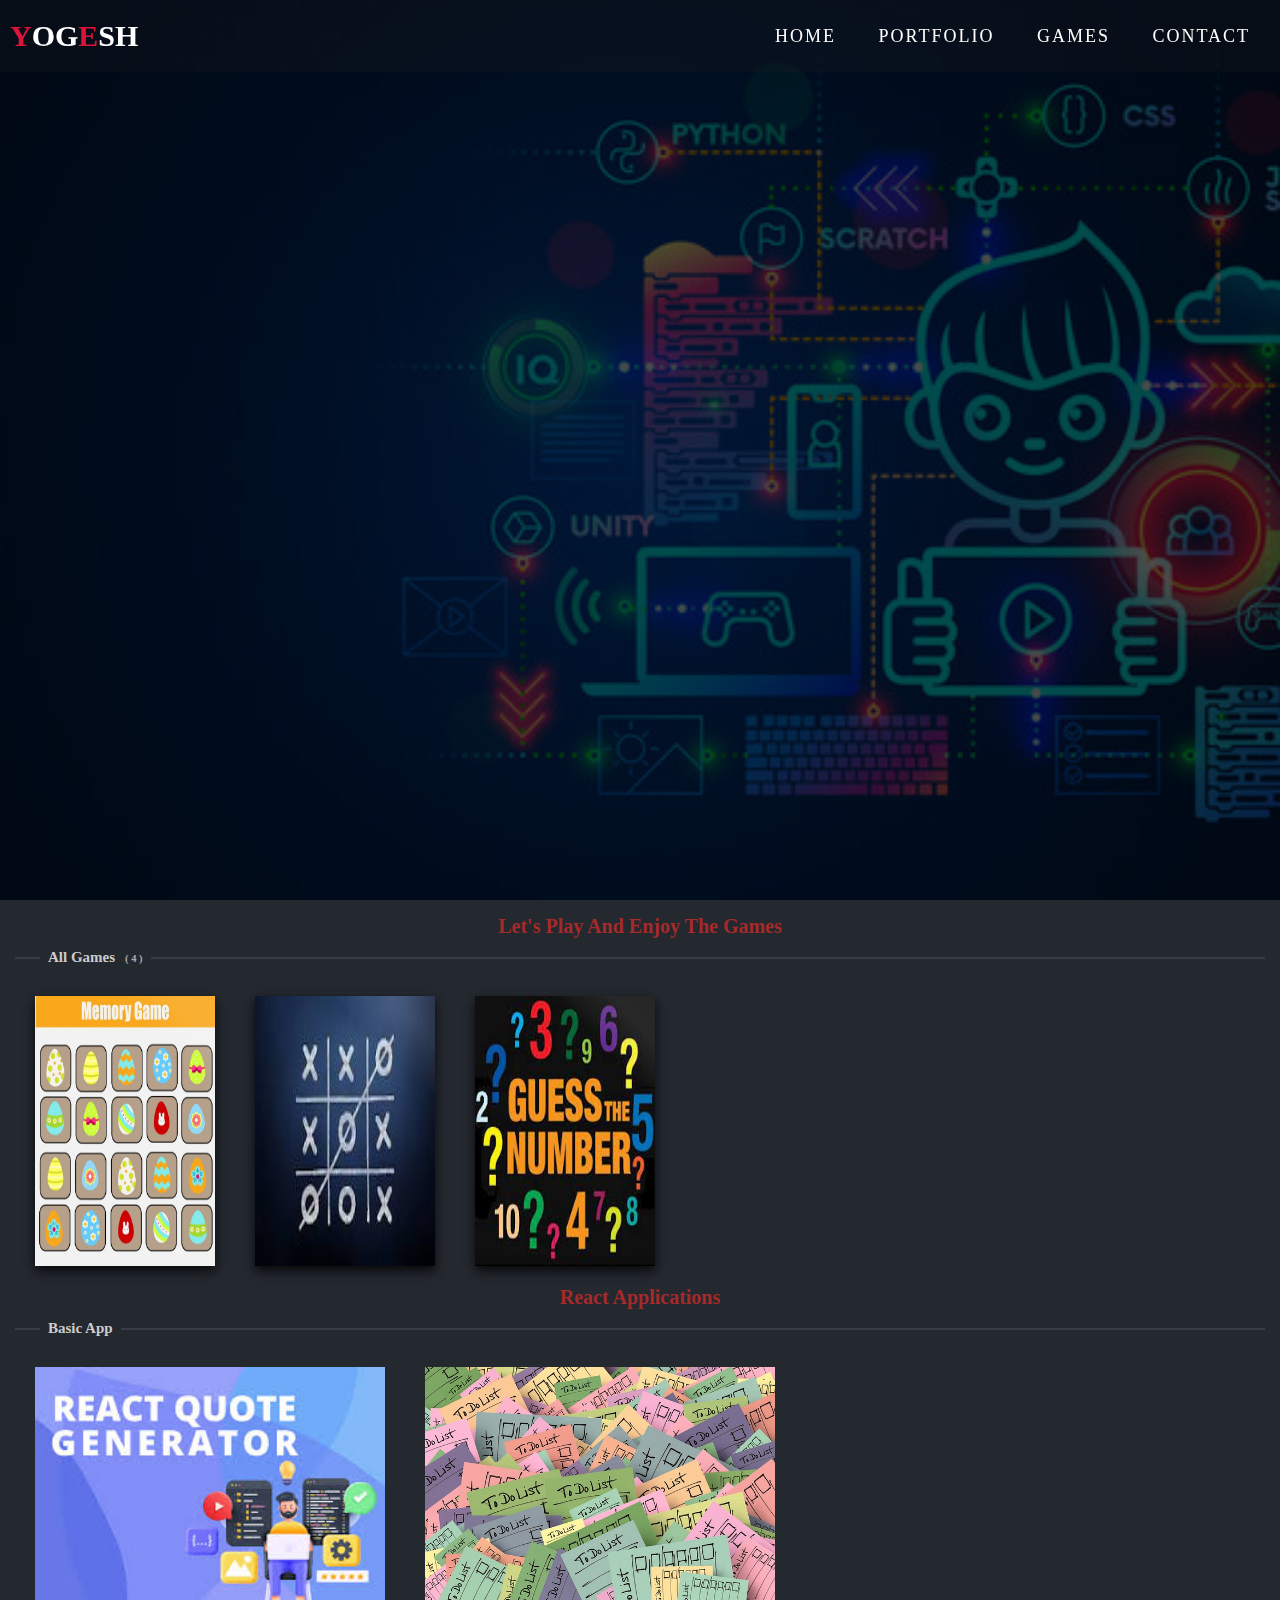
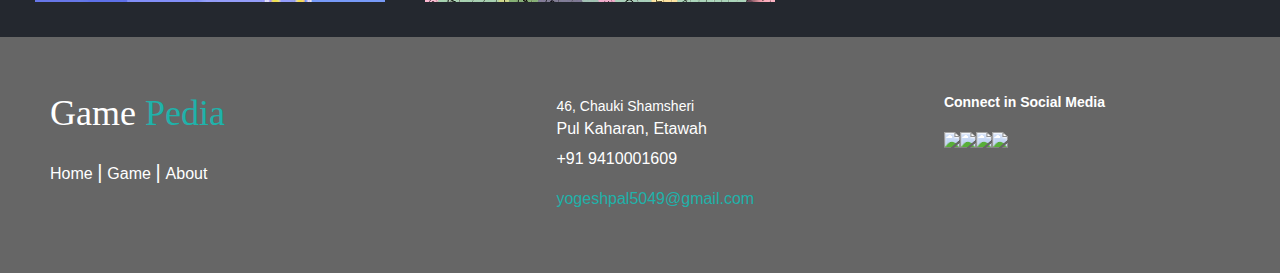
==== index.html @ 5ef8080b "Game Pedia" ====
<!DOCTYPE html>
<html lang="en">
<head>
    <link rel="icon" href="./image/logo.png">
    <meta charset="UTF-8">
    <meta http-equiv="X-UA-Compatible" content="IE=edge">
    <meta name="viewport" content="width=device-width, initial-scale=1.0">
    <title>Game-Pedia 😁😁</title>
    <link rel="stylesheet" href="https://use.fontawesome.com/releases/v5.8.1/css/all.css" integrity="sha384-50oBUHEmvpQ+1lW4y57PTFmhCaXp0ML5d60M1M7uH2+nqUivzIebhndOJK28anvf" crossorigin="anonymous">

    <link rel="stylesheet" href="style.css">
</head>
<body onload="myFunction()">
    <div id="splash">
        <h1>Hello Friends</h1>
        <h1>Welcome To Game-Pedia</h1>
        <h1>😁😁</h1>
        <svg viewBox="0 0 866 866" xmlns="http://www.w3.org/2000/svg">
            <svg xmlns="http://www.w3.org/2000/svg" viewBox="0 0 164.83 151.5">
                <path class="path-0" d="M117.24,69.24A8,8,0,0,0,115.67,67c-4.88-4-9.8-7.89-14.86-11.62A4.93,4.93,0,0,0,96.93,55c-5.76,1.89-11.4,4.17-17.18,6a4.36,4.36,0,0,0-3.42,4.12c-1,6.89-2.1,13.76-3,20.66a4,4,0,0,0,1,3.07c5.12,4.36,10.39,8.61,15.68,12.76a3.62,3.62,0,0,0,2.92.75c6.29-2.66,12.52-5.47,18.71-8.36a3.49,3.49,0,0,0,1.68-2.19c1.34-7.25,2.54-14.55,3.9-22.58Z" fill="#64d1ff" />
                <path class="path-1" d="M97.55,38.68A43.76,43.76,0,0,1,98,33.44c.41-2.36-.5-3.57-2.57-4.64C91.1,26.59,87,24,82.66,21.82a6.18,6.18,0,0,0-4-.71C73.45,22.55,68.32,24.25,63.22,26c-3.63,1.21-6.08,3.35-5.76,7.69a26.67,26.67,0,0,1-.6,4.92c-1.08,8.06-1.08,8.08,5.86,11.92,3.95,2.19,7.82,5.75,11.94,6.08s8.76-2.41,13.12-3.93c9.33-3.29,9.33-3.3,9.78-14Z" fill="#64d1ff" />
                <path class="path-2" d="M66.11,126.56c5.91-.91,11.37-1.7,16.81-2.71a3.3,3.3,0,0,0,1.87-2.17c1-4.06,1.73-8.19,2.84-12.24.54-2-.11-3-1.55-4.15-5-4-9.9-8.12-15-12a6.19,6.19,0,0,0-4.15-1.1c-5.35.66-10.7,1.54-16,2.54A4,4,0,0,0,48.34,97a109.13,109.13,0,0,0-3,12.19,4.47,4.47,0,0,0,1.34,3.6c5.54,4.36,11.23,8.53,16.91,12.69a10.84,10.84,0,0,0,2.57,1.11Z" fill="#64d1ff" />
                <path class="path-3" d="M127.42,104.12c4.1-2.1,8-3.93,11.72-6a6,6,0,0,0,2.27-3,58.22,58.22,0,0,0,3.18-29.92c-.26-1.7-8-7.28-9.71-6.85A5,5,0,0,0,133,59.65c-2.81,2.49-5.71,4.88-8.33,7.56a9.46,9.46,0,0,0-2.47,4.4c-1.29,6.49-2.38,13-3.35,19.55a5.73,5.73,0,0,0,.83,3.91c2.31,3.08,5,5.88,7.7,9Z" fill="#64d1ff" />
                <path class="path-4" d="M52.58,29.89c-2.15-.36-3.78-.54-5.39-.9-2.83-.64-4.92.1-7,2.32A64.1,64.1,0,0,0,26.09,54.64c-2.64,7.92-2.62,7.84,5.15,10.87,1.76.69,2.73.45,3.93-1C39.79,59,44.54,53.65,49.22,48.2a4.2,4.2,0,0,0,1.13-2c.8-5.32,1.49-10.68,2.24-16.34Z" fill="#64d1ff" />
                <path class="path-5" fill="#64d1ff" d="M23,68.13c0,2.51,0,4.7,0,6.87a60.49,60.49,0,0,0,9.75,32.15c1.37,2.13,6.4,3,7,1.2,1.55-5,2.68-10.2,3.82-15.34.13-.58-.58-1.38-.94-2.06-2.51-4.77-5.47-9.38-7.45-14.37C32.94,71,28.22,69.84,23,68.13Z" />
                <path class="path-6" fill="#64d1ff" d="M83.91,12.86c-.32.36-.66.71-1,1.07.9,1.13,1.57,2.62,2.73,3.33,4.71,2.84,9.56,5.48,14.39,8.1a9.29,9.29,0,0,0,3.13.83c5.45.69,10.89,1.38,16.35,1.94a10.41,10.41,0,0,0,3.07-.71c-11.48-9.9-24.26-14.61-38.71-14.56Z" />
                <path class="path-7" fill="#64d1ff" d="M66.28,132.51c13.36,3.78,25.62,3.5,38-.9C91.68,129.59,79.36,128,66.28,132.51Z" />
                <path class="path-8" fill="#64d1ff" d="M127.2,30.66l-1.27.37a18.58,18.58,0,0,0,1,3.08c3,5.52,6.21,10.89,8.89,16.54,1.34,2.83,3.41,3.82,6.49,4.9a60.38,60.38,0,0,0-15.12-24.9Z" />
                <path class="bb-9" fill="#64d1ff" d="M117.35,125c5.58-2.32,16.9-13.84,18.1-19.2-2.41,1.46-5.18,2.36-6.78,4.23-4.21,5-7.89,10.37-11.32,15Z" />
            </svg>
        </svg>
    </div>
      <!-- Header -->
  <section id="header">
    <div class="header container">
      <div class="nav-bar">
        <div class="brand">
          <a href="#hero">
            <h1><span>Y</span>og<span>e</span>sh</h1>
          </a>
        </div>
        <div class="nav-list">
          <div class="hamburger">
            <div class="bar"></div>
          </div>
          <ul>
            <li><a href="#hero" data-after="Home">Home</a></li>
            <li><a href="https://pal-yogesh.github.io/yogesh-port-folio/" data-after="Portfolio" target="_blank">Portfolio</a></li>
            <!-- <li><a href="#game" data-after="Games">Games</a></li> -->
            <li><a href="#game">Games</a></li>
            <!-- <li><a href="#about" data-after="About">About</a></li> -->
            <li><a href="#footer" data-after="Contact">Contact</a></li>
          </ul>
        </div>
      </div>
    </div>
  </section>
  <!-- End Header -->


  <!-- Hero Section  -->
  <section id="hero">
    <div class="hero container">
      <div>
        <h1>Hello Friends<span></span></h1>
        <h1>Welcome To Game Pedia <span></span></h1>
        <h1>Let's Fun And Enjoy <span></span></h1>
        <h1>😁😁 <span></span></h1>
      </div>
    </div>
  </section>
  <!-- End Hero Section  -->
  
  <!-- card -->
  <div class="wrapper">
    <a name="game"></a>
    <h1 style="text-align: center; color: brown;">Let's Play And Enjoy The Games</h1>
        <h2><strong>All Games<span>( 4 )</span></strong></h2>
    
        <div class="cards">
    
            <figure class="card">
    <a href="https://pal-yogesh.github.io/Memory-card-game/" target="_blank">
    <img src="./image/memory.jpg">
                <figcaption>Memory Card</figcaption>
            </a>
            </figure>
    
            <figure class="card">
    <a href="./Tic Tac Toe/index.html" target="_blank">
    <img src="./image/tic-tac-toe.jpg">
                <figcaption>Tic Tac Toe</figcaption>
            </a>
            </figure>
    
            <figure class="card">
    <a href="https://pal-yogesh.github.io/guess-a-number/" target="_blank">
                <img src="./image/number.jpg">
    
                <figcaption>Guess A Number</figcaption>
            </a>
            </figure>
    
        </div>
<h1 style="text-align: center; color: brown;">React Applications</h1>

    
        <h2><strong>Basic App</strong></h2>
    
        <div class="news">
    
            <figure class="article">
    

                <a href="https://pal-yogesh.github.io/Random-quote/" target="_blank">

                    <img src="./image/quote.jpg">
                
    
                <figcaption>
    
                    <h3>Random-Quote-Generator</h3>
    
                    <p>
    
                        Introducing your portable gateway to inspiration, our ground-breaking Random Quote Generator app. Enter a world of inspirational sayings, ageless wisdom, and perceptive remarks with just a single tap.     
                    </p>
    
                </figcaption>
    
            </a>

            </figure>
    
            <figure class="article">
    
                <a href="https://pal-yogesh.github.io/react-to-do/" target="_blank">
                    <img src="./image/todo.jpg">
    
                <figcaption>
    
                    <h3>To-Do-List</h3>
    
                    <p>
    
                        With our cutting-edge To-Do List app, discover the power of organisation. This programme, which was created to make your life easier, provides a complete platform for easily capturing, organising, and tracking your chores. Keep your word, establish reminders, and confidently accomplish your objectives.    
                    </p>
    
                </figcaption>

            </a>

            </figure>
    
        </div>
    
    </div>
      <!-- ----------------------------------------- -->

      <a name="footer"></a>
      
<footer class="footer-distributed">

      <div class="footer-left">

        <h3>Game <span>Pedia</span></h3>

        <p class="footer-links">
          <a href="#" class="link-1">Home</a>
          
          <a href="#game">Game</a>
        
          <a href="https://pal-yogesh.github.io/yogesh-port-folio/">About</a>
          
        </p>

      </div>

      <div class="footer-center">

        <div>
          <i class="fa fa-map-marker"></i>
          <p><span>46, Chauki Shamsheri </span>Pul Kaharan, Etawah</p>
        </div>

        <div>
          <i class="fa fa-phone"></i>
          <p>+91 9410001609</p>
        </div>

        <div>
          <i class="fa fa-envelope"></i>
          <p><a href="mailto:yogeshpal5049@gmail.com">yogeshpal5049@gmail.com</a></p>
        </div>

      </div>

      <div class="footer-right">

        <p class="footer-company-about">
          <span>Connect in Social Media</span>
        </p>

        <div class="footer-icons">
        <a href="https://www.facebook.com/profile.php?id=100056230997919" target="_blank"><img src="https://img.icons8.com/bubbles/100/000000/facebook-new.png" /></a>
        <a href="https://www.instagram.com/yogeshpal1/" target="_blank"><img src="https://img.icons8.com/bubbles/100/000000/instagram-new.png" /></a>
        <a href="https://github.com/Pal-Yogesh" target="_blank"><img src="https://img.icons8.com/bubbles/100/000000/github.png" /></a>
        <a href="https://www.linkedin.com/in/yogesh-pal-7118a023b/" target="_blank"><img src="https://img.icons8.com/bubbles/100/000000/linkedin.png" /></a>
        </div>

      </div>

    </footer>


  <!-- ------------------ -->
    <script>
        var preloader = document.getElementById('splash');
        function myFunction(){
            preloader.style.display = 'none';
        }
        </script>
        <script>const hamburger = document.querySelector('.header .nav-bar .nav-list .hamburger');
          const mobile_menu = document.querySelector('.header .nav-bar .nav-list ul');
          const menu_item = document.querySelectorAll('.header .nav-bar .nav-list ul li a');
          const header = document.querySelector('.header.container');
          
          hamburger.addEventListener('click', () => {
            hamburger.classList.toggle('active');
            mobile_menu.classList.toggle('active');
          });
          
          document.addEventListener('scroll', () => {
            var scroll_position = window.scrollY;
            if (scroll_position > 250) {
              header.style.backgroundColor = '#29323c';
            } else {
              header.style.backgroundColor = 'transparent';
            }
          });
          
          menu_item.forEach((item) => {
            item.addEventListener('click', () => {
              hamburger.classList.toggle('active');
              mobile_menu.classList.toggle('active');
            });
          });</script>
</body>
</html>
---- style.css ----
@import 'https://fonts.googleapis.com/css?family=Montserrat:300, 400, 700&display=swap';
*{
    margin: 0;
    padding: 0;
    box-sizing: border-box;
}
  #splash {
	position: fixed;
	top: 0;
	left: 0;
	width: 100%;
	height: 100%;
	z-index: 900;
	background-color: #0a192f;
}
#splash h1 {
	color: #ccd6f6;
	font-family: Roboto, sans-serif;
	text-align: center;
}
#splash svg {
	position: absolute;
	top: 50%;
	left: 50%;
	transform: translate(-50%, -50%);
	height: 50%;
	background: transparent;
}
#splash svg path {
	animation-duration: 1s;
	animation-name: pulse;
	animation-iteration-count: infinite;
	color: #64d1ff; 
}
#splash svg path.path-7 {
	animation-delay: -1s;
}
#splash svg path.path-6 {
	animation-delay: -0.875s;
}
#splash svg path.path-5 {
	animation-delay: -0.75s;
}
#splash svg path.path-4 {
	animation-delay: -0.625s;
}
#splash svg path.path-3 {
	animation-delay: -0.5s;
}
#splash svg path.path-2 {
	animation-delay: -0.375s;
}
#splash svg path.path-1 {
	animation-delay: -0.25s;
}
#splash svg path.path-0 {
	animation-delay: -0.125s;
}

@keyframes pulse {
	0% {
		opacity: 0.1;
	}
	30% {
		opacity: 0.8;
	}
	100% {
		opacity: 0.1;
	}
}
/* --------- Front page------------ */

html{
	font-size: 10px;
	font-family: "Roboto Cn", sans-serif;
	scroll-behavior: smooth;
}
a{
	text-decoration: none;
}
.container {
	min-height: 100vh;
	width: 100%;
	display: flex;
	align-items: center;
	justify-content: center;
}
.brand h1 {
	font-size: 3rem;
	text-transform: uppercase;
	color: white;
}
.brand h1 span {
	color: crimson;
}
/* Header section */
#header {
	position: fixed;
	z-index: 1000;
	left: 0;
	top: 0;
	width: 100vw;
	height: auto;
}
#header .header {
	min-height: 8vh;
	background-color: rgba(31, 30, 30, 0.24);
	transition: 0.3s ease background-color;
}
#header .nav-bar {
	display: flex;
	align-items: center;
	justify-content: space-between;
	width: 100%;
	height: 100%;
	max-width: 1300px;
	padding: 0 10px;
}
#header .nav-list ul {
	list-style: none;
	position: absolute;
	background-color: rgb(31, 30, 30);
	width: 100vw;
	height: 100vh;
	left: 100%;
	top: 0;
	display: flex;
	flex-direction: column;
	justify-content: center;
	align-items: center;
	z-index: 1;
	overflow-x: hidden;
	transition: 0.5s ease left;
}
#header .nav-list ul.active {
	left: 0%;
}
#header .nav-list ul a {
	font-size: 2.5rem;
	font-weight: 500;
	letter-spacing: 0.2rem;
	text-decoration: none;
	color: white;
	text-transform: uppercase;
	padding: 20px;
	display: block;
}
#header .nav-list ul a::after {
	content: attr(data-after);
	position: absolute;
	top: 50%;
	left: 50%;
	transform: translate(-50%, -50%) scale(0);
	color: rgba(240, 248, 255, 0.021);
	font-size: 13rem;
	letter-spacing: 50px;
	z-index: -1;
	transition: 0.3s ease letter-spacing;
}
#header .nav-list ul li:hover a::after {
	transform: translate(-50%, -50%) scale(1);
	letter-spacing: initial;
}
#header .nav-list ul li:hover a {
	color: crimson;
}
#header .hamburger {
	height: 60px;
	width: 60px;
	display: inline-block;
	border: 3px solid white;
	border-radius: 50%;
	position: relative;
	display: flex;
	align-items: center;
	justify-content: center;
	z-index: 100;
	cursor: pointer;
	transform: scale(0.8);
	margin-right: 20px;
}
#header .hamburger:after {
	position: absolute;
	content: '';
	height: 100%;
	width: 100%;
	border-radius: 50%;
	border: 3px solid white;
	animation: hamburger_puls 1s ease infinite;
}
#header .hamburger .bar {
	height: 2px;
	width: 30px;
	position: relative;
	background-color: white;
	z-index: -1;
}
#header .hamburger .bar::after,
#header .hamburger .bar::before {
	content: '';
	position: absolute;
	height: 100%;
	width: 100%;
	left: 0;
	background-color: white;
	transition: 0.3s ease;
	transition-property: top, bottom;
}
#header .hamburger .bar::after {
	top: 8px;
}
#header .hamburger .bar::before {
	bottom: 8px;
}
#header .hamburger.active .bar::before {
	bottom: 0;
}
#header .hamburger.active .bar::after {
	top: 0;
}
/* End Header section */
/* Hero Section */
#hero {
	background-image: url(./image/games.jpg);
	background-size: cover;
	background-position: top center;
	position: relative;
	z-index: 1;
}
#hero::after {
	content: '';
	position: absolute;
	left: 0;
	top: 0;
	height: 100%;
	width: 100%;
	background-color: black;
	opacity: 0.7;
	z-index: -1;
}
#hero .hero {
	max-width: 1200px;
	margin: 0 auto;
	padding: 0 50px;
	justify-content: flex-start;
}
#hero h1 {
	display: block;
	width: fit-content;
	font-size: 4rem;
	position: relative;
	color: transparent;
	animation: text_reveal 0.5s ease forwards;
	animation-delay: 1s;
}
#hero h1:nth-child(1) {
	animation-delay: 1s;
}
#hero h1:nth-child(2) {
	animation-delay: 2s;
}
#hero h1:nth-child(3) {
	animation: text_reveal_name 0.5s ease forwards;
	animation-delay: 3s;
}
#hero h1 span {
	position: absolute;
	top: 0;
	left: 0;
	height: 100%;
	width: 0;
	background-color: crimson;
	animation: text_reveal_box 1s ease;
	animation-delay: 0.5s;
}
#hero h1:nth-child(1) span {
	animation-delay: 0.5s;
}
#hero h1:nth-child(2) span {
	animation-delay: 1.5s;
}
#hero h1:nth-child(3) span {
	animation-delay: 2.5s;
}
/* Keyframes */
@keyframes hamburger_puls {
	0% {
		opacity: 1;
		transform: scale(1);
	}
	100% {
		opacity: 0;
		transform: scale(1.4);
	}
}
@keyframes text_reveal_box {
	50% {
		width: 100%;
		left: 0;
	}
	100% {
		width: 0;
		left: 100%;
	}
}
@keyframes text_reveal {
	100% {
		color: white;
	}
}
@keyframes text_reveal_name {
	100% {
		color: crimson;
		font-weight: 500;
	}
}
@media only screen and (min-width: 768px) {
	#hero h1 {
		font-size: 7rem;
	}	
}
@media only screen and (min-width: 1200px) {
	#header .hamburger {
		display: none;
	}
	#header .nav-list ul {
		position: initial;
		display: block;
		height: auto;
		width: fit-content;
		background-color: transparent;
	}
	#header .nav-list ul li {
		display: inline-block;
	}
	#header .nav-list ul li a {
		font-size: 1.8rem;
	}
	#header .nav-list ul a:after {
		display: none;
	}
}
  /* -------   card  ------- */
  .abs,
  h2:after,
  .cards .card figcaption,
  .cards .card:after,
  .news .card figcaption,
  .news .card:after,
  .news .article figcaption {
    position: absolute;
  }
  .rel,
  h2,
  h2 strong,
  .cards .card,
  .news .card,
  .news .article {
    position: relative;
  }
  .fix {
    position: fixed;
  }
  .dfix {
    display: inline;
  }
  .dib {
    display: inline-block;
  }
  .db {
    display: block;
  }
  .dn {
    display: none;
  }
  .df,
  .cards,
  .news {
    display: flex;
  }
  .dif {
    display: inline-flex;
  }
  .dg {
    display: grid;
  }
  .dig {
    display: inline-grid;
  }
  .vm,
  h2,
  h2 strong,
  h2 span {
    vertical-align: middle;
  }
  body {
    background: #24282f;
    font-family: 'Alegreya Sans';
  }
  .wrapper {
    padding: 15px;
  }
  h2 {
    padding: 10px;
    padding-left: 25px;
    color: #ccc;
    margin: 0;
  }
  h2 strong {
    z-index: 2;
    background: #24282f;
    padding: 4px 8px;
  }
  h2 span {
    font-size: 0.7em;
    color: #aaa;
    margin-left: 10px;
  }
  h2:after {
    content: '';
    z-index: 1;
    bottom: 50%;
    margin-bottom: -2px;
    height: 2px;
    left: 0;
    right: 0;
    background: #373d47;
  }
  .cards,
  .news {
    flex-flow: row wrap;
  }
  .cards .card,
  .news .card {
    margin: 20px;
    width: 180px;
    height: 270px;
    overflow: hidden;
    box-shadow: 0 5px 10px rgba(0,0,0,0.8);
    transform-origin: center top;
    transform-style: preserve-3d;
    transform: translateZ(0);
    transition: 0.3s;
  }
  .cards .card img,
  .news .card img {
    width: 100%;
    min-height: 100%;
  }
  .cards .card figcaption,
  .news .card figcaption {
    bottom: 0;
    left: 0;
    right: 0;
    padding: 20px;
    padding-bottom: 10px;
    font-size: 20px;
    background: none;
    color: #fff;
    transform: translateY(100%);
    transition: 0.3s;
  }
  .cards .card:after,
  .news .card:after {
    content: '';
    z-index: 10;
    width: 200%;
    height: 100%;
    top: -90%;
    left: -20px;
    opacity: 0.1;
    transform: rotate(45deg);
    background: linear-gradient(to top, transparent, #fff 15%, rgba(255,255,255,0.5));
    transition: 0.3s;
  }
  .cards .card:hover,
  .news .card:hover,
  .cards .card:focus,
  .news .card:focus,
  .cards .card:active,
  .news .card:active {
    box-shadow: 0 8px 16px 3px rgba(0,0,0,0.6);
    transform: translateY(-3px) scale(1.05) rotateX(15deg);
  }
  .cards .card:hover figcaption,
  .news .card:hover figcaption,
  .cards .card:focus figcaption,
  .news .card:focus figcaption,
  .cards .card:active figcaption,
  .news .card:active figcaption {
    transform: none;
  }
  .cards .card:hover:after,
  .news .card:hover:after,
  .cards .card:focus:after,
  .news .card:focus:after,
  .cards .card:active:after,
  .news .card:active:after {
    transform: rotate(25deg);
    top: -40%;
    opacity: 0.15;
  }
  .news .article {
    overflow: hidden;
    width: 350px;
    height: 235px;
    margin: 20px;
  }
  .news .article img {
    width: 100%;
    min-height: 100%;
    transition: 0.2s;
  }
  .news .article figcaption {
    font-size: 14px;
    text-shadow: 0 1px 0 rgba(51,51,51,0.3);
    color: #fff;
    left: 0;
    right: 0;
    top: 0;
    bottom: 0;
    padding: 40px;
    box-shadow: 0 0 2px rgba(0,0,0,0.2);
    background: rgba(6,18,53,0.6);
    opacity: 0;
    transform: scale(1.15);
    transition: 0.2s;
  }
  .news .article figcaption h3 {
    color: #3792e3;
    font-size: 16px;
    margin-bottom: 0;
    font-weight: bold;
  }
  .news .article:hover img,
  .news .article:focus img,
  .news .article:active img {
    filter: blur(3px);
    transform: scale(0.97);
  }
  .news .article:hover figcaption,
  .news .article:focus figcaption,
  .news .article:active figcaption {
    opacity: 1;
    transform: none;
  }
  
  /* ------- Footer ------------ */
.footer-distributed{
  background: #666;
  box-shadow: 0 1px 1px 0 rgba(0, 0, 0, 0.12);
  box-sizing: border-box;
  width: 100%;
  text-align: left;
  font: bold 16px sans-serif;
  padding: 55px 50px;
}

.footer-distributed .footer-left,
.footer-distributed .footer-center,
.footer-distributed .footer-right{
  display: inline-block;
  vertical-align: top;
}

/* Footer left */

.footer-distributed .footer-left{
  width: 40%;
}

/* The company logo */

.footer-distributed h3{
  color:  #ffffff;
  font: normal 36px 'Open Sans', cursive;
  margin: 0;
}

.footer-distributed h3 span{
  color:  lightseagreen;
}

/* Footer links */

.footer-distributed .footer-links{
  color:  #ffffff;
  margin: 20px 0 12px;
  padding: 0;
}

.footer-distributed .footer-links a{
  display:inline-block;
  line-height: 1.8;
  font-weight:400;
  text-decoration: none;
  color:  inherit;
}

.footer-distributed .footer-company-name{
  color:  #222;
  font-size: 14px;
  font-weight: normal;
  margin: 0;
}

/* Footer Center */

.footer-distributed .footer-center{
  width: 35%;
}

.footer-distributed .footer-center i{
  background-color:  #33383b;
  color: #ffffff;
  font-size: 25px;
  width: 38px;
  height: 38px;
  border-radius: 50%;
  text-align: center;
  line-height: 42px;
  margin: 10px 15px;
  vertical-align: middle;
}

.footer-distributed .footer-center i.fa-envelope{
  font-size: 17px;
  line-height: 38px;
}

.footer-distributed .footer-center p{
  display: inline-block;
  color: #ffffff;
  font-weight:400;
  vertical-align: middle;
  margin:0;
}

.footer-distributed .footer-center p span{
  display:block;
  font-weight: normal;
  font-size:14px;
  line-height:2;
}

.footer-distributed .footer-center p a{
  color:  lightseagreen;
  text-decoration: none;;
}

.footer-distributed .footer-links a:before {
  content: "|";
  font-weight:300;
  font-size: 20px;
  left: 0;
  color: #fff;
  display: inline-block;
  padding-right: 5px;
}

.footer-distributed .footer-links .link-1:before {
  content: none;
}

/* Footer Right */

.footer-distributed .footer-right{
  width: 20%;
}

.footer-distributed .footer-company-about{
  line-height: 20px;
  color:  #92999f;
  font-size: 13px;
  font-weight: normal;
  margin: 0;
}

.footer-distributed .footer-company-about span{
  display: block;
  color:  #ffffff;
  font-size: 14px;
  font-weight: bold;
  margin-bottom: 20px;
}

.footer-distributed .footer-icons{
  display: flex;
}
.footer-distributed .footer-icons a img{
  width:80px;

}
@media (max-width: 880px) {

  .footer-distributed{
    font: bold 14px sans-serif;
  }

  .footer-distributed .footer-left,
  .footer-distributed .footer-center,
  .footer-distributed .footer-right{
    display: block;
    width: 100%;
    margin-bottom: 40px;
    text-align: center;
  }

  .footer-distributed .footer-center i{
    margin-left: 0;
  }

}
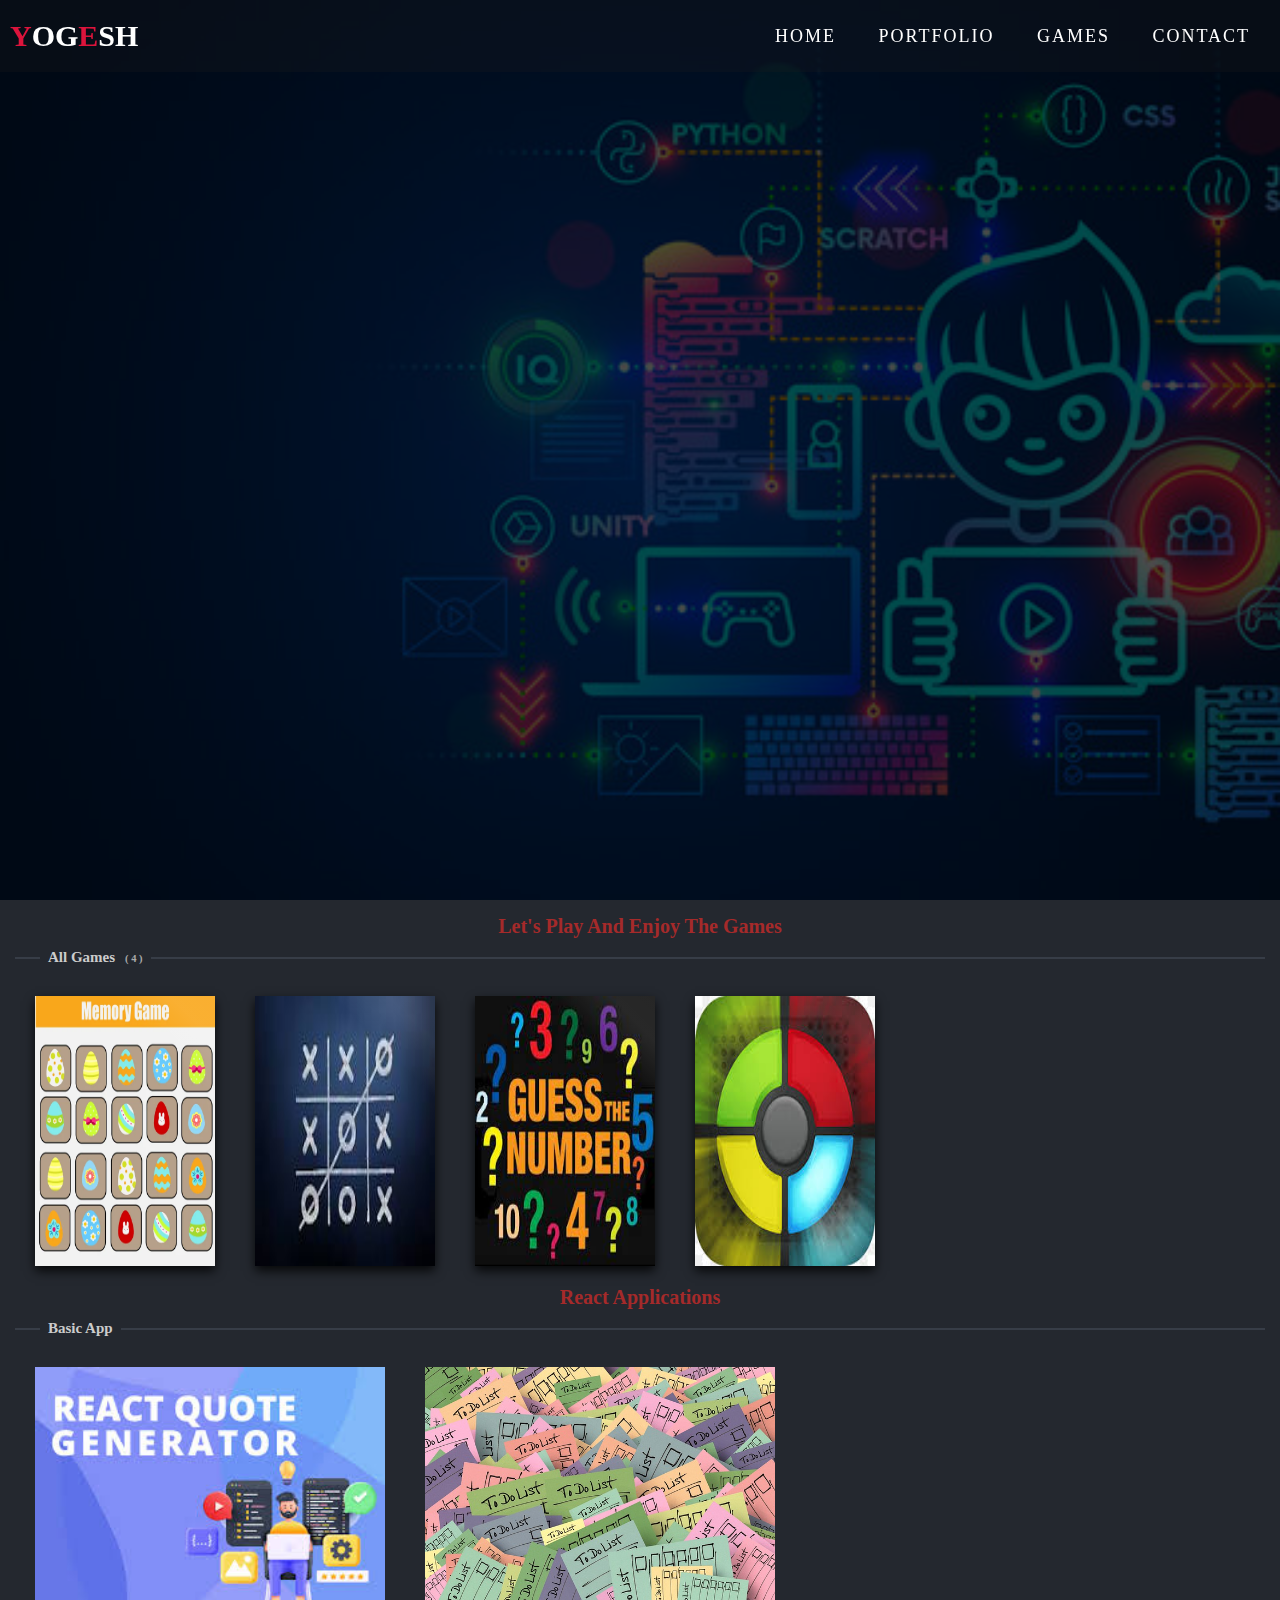
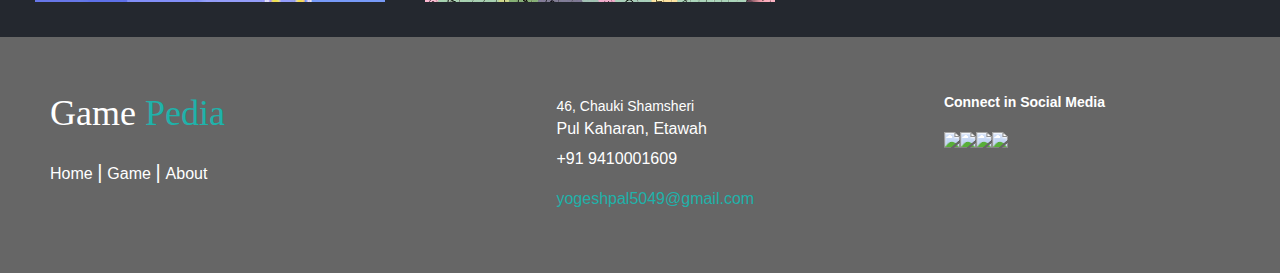
==== commit d5372c13: "updates" ====
--- a/index.html
+++ b/index.html
@@ -100,6 +100,14 @@
                 <figcaption>Guess A Number</figcaption>
             </a>
             </figure>
+
+            <figure class="card">
+              <a href="https://pal-yogesh.github.io/Simon-Game/" target="_blank">
+                          <img src="./image/simon.jpg">
+              
+                          <figcaption>Simon-Game</figcaption>
+                      </a>
+                      </figure>
     
         </div>
 <h1 style="text-align: center; color: brown;">React Applications</h1>
